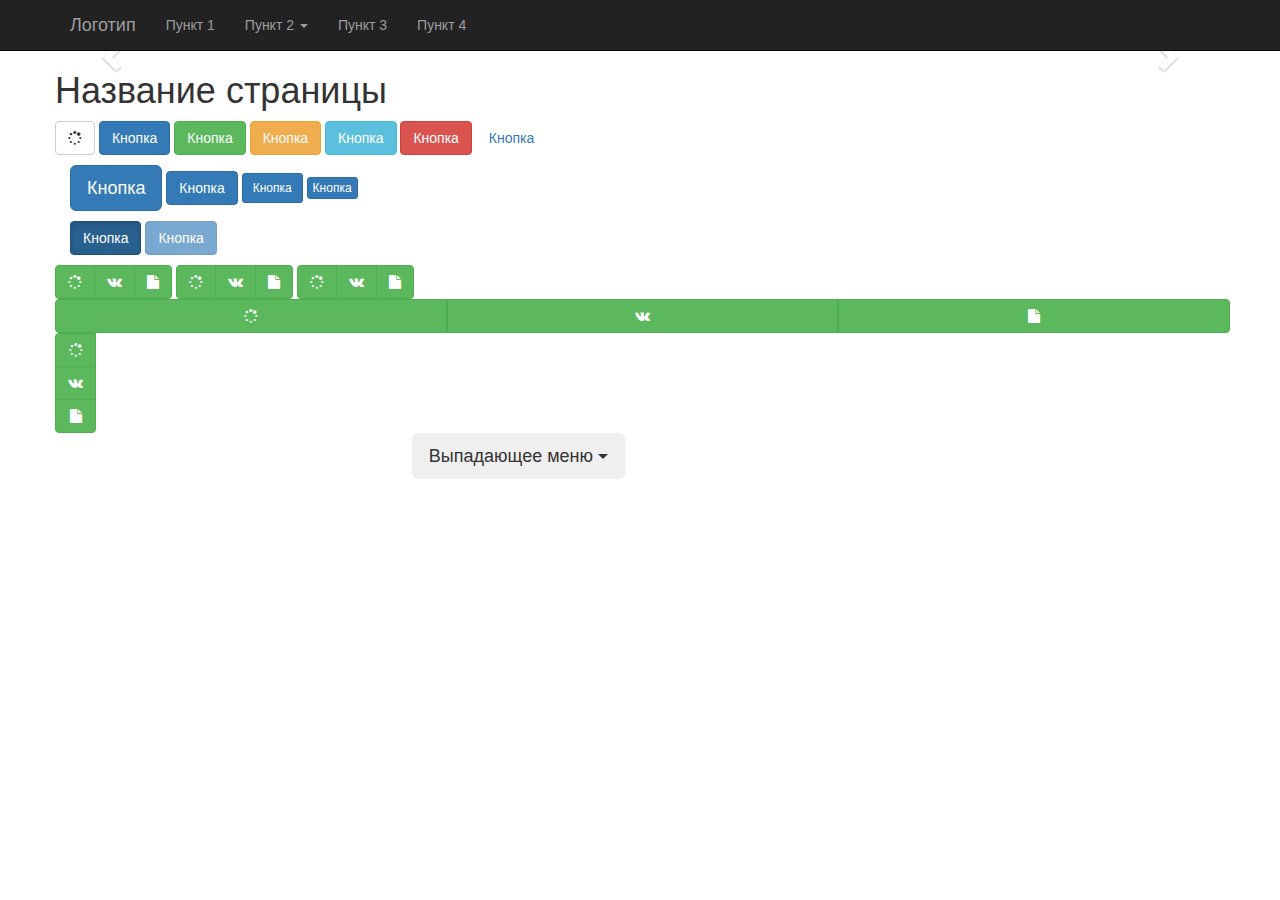
==== index.html @ 0679234e "Dropdown menu" ====
<!DOCTYPE html>
<html lang="ru">
<head>
  <meta charset="utf-8">
  <meta http-equiv="X-UA-Compatible" content="IE=edge">
  <meta name="viewport" content="width=device-width, initial-scale=1">
  <!-- The above 3 meta tags *must* come first in the head; any other head content must come *after* these tags -->
  <title>Bootstrap 101 Template</title>

  <!-- Bootstrap -->
  <link href="css/bootstrap.css" rel="stylesheet">
  <link href="style.css" rel="stylesheet">
  <link href="css/font-awesome.css" rel="stylesheet">

  <!-- HTML5 shim and Respond.js for IE8 support of HTML5 elements and media queries -->
  <!-- WARNING: Respond.js doesn't work if you view the page via file:// -->
    <!--[if lt IE 9]>
      <script src="https://oss.maxcdn.com/html5shiv/3.7.3/html5shiv.min.js"></script>
      <script src="https://oss.maxcdn.com/respond/1.4.2/respond.min.js"></script>
      <![endif]-->
    </head>
    <body>
      <div class="navbar navbar-inverse navbar-fixed-top">
        <div class="container">
          <div class="navbar-header">
            <button type="button" class="navbar-toggle" data-toggle="collapse" data-target="#responsive-menu">
              <span class="sr-only">Открыть навигацию</span>
              <span class="icon-bar"></span>
              <span class="icon-bar"></span>
              <span class="icon-bar"></span>
            </button>
            <a href="#" class="navbar-brand">Логотип</a> 
          </div>
          <div class="collapse navbar-collapse" id="responsive-menu">
            <ul class="nav navbar-nav">
              <li><a href="#">Пункт 1</a></li>
              <li class="dropdown">
                <a href="#" class="dropdown-toggle" data-toggle="dropdown">Пункт 2 <b class="caret"></b></a>
                <ul class="dropdown-menu">
                  <li><a href="#">Пункт 2.1</a></li>
                  <li><a href="#">Пункт 2.2</a></li>
                  <li><a href="#">Пункт 2.3</a></li>
                  <li><a href="#">Пункт 2.4</a></li>
                </ul>
              </li>
              <li><a href="#">Пункт 3 </a></li>
              <li><a href="#">Пункт 4 </a></li>
            </ul>
          </div>
        </div>
      </div>
      <div class="container-fluid">
        <div id="carousel" class="carousel slide slider-block">
          <!--Индикаторы слайдов-->
          <ol class="carousel-indicators">
            <li class="active" data-target="#carousel" data-slide-to="0"></li>
            <li data-target="#carousel" data-slide-to="1"></li>
            <li data-target="#carousel" data-slide-to="2"></li>
          </ol>
          <!--Слайды -->
          <div class="carousel-inner">
            <div class="item active">
              <img src="http://sochirabota.com/plugins/slider/imgdata/FILE_C491C1-70A3CE-340CF9-529018-0FC700-DE9282.jpg" alt="">
              <div class="carousel-caption">
                <h3>Первый слайд</h3>
                <p>Описание первого слайда</p>
              </div>
            </div>
            <div class="item">
              <img src="http://sochirabota.com/plugins/slider/imgdata/FILE_C491C1-70A3CE-340CF9-529018-0FC700-DE9282.jpg" alt="">
              <div class="carousel-caption">
                <h3>Второй слайд</h3>
                <p>Описание вторго слайда</p>
              </div>

            </div>
            <div class="item">
              <img src="http://sochirabota.com/plugins/slider/imgdata/FILE_C491C1-70A3CE-340CF9-529018-0FC700-DE9282.jpg" alt="">
              <div class="carousel-caption">
                <h3>Третий слайд</h3>
                <p>Описание третьего слайда</p>
              </div>

            </div>
          </div>

          <!--Стрелки перемещения слайдов-->
          <a href="#carousel" class="left carousel-control" data-slide="prev">
            <span class="glyphicon glyphicon-chevron-left"></span>
          </a>
          <a href="#carousel" class="right carousel-control" data-slide="next">
            <span class="glyphicon glyphicon-chevron-right"></span>
          </a>
        </div>
      </div>

      <div class="container">
       <div class="row">
        <h1>Название страницы</h1>
        <p>
          <a href="#" class="btn btn-default"> <i class="fa fa-spinner fa-spin"></i></a>
          <a href="#" class="btn  btn-primary">Кнопка</a>
          <a href="#" class="btn  btn-success">Кнопка</a>
          <a href="#" class="btn  btn-warning">Кнопка</a>
          <a href="#" class="btn  btn-info">Кнопка</a>
          <a href="#" class="btn  btn-danger">Кнопка</a>
          <a href="#" class="btn  btn-linkr">Кнопка</a>
        </p>
      </div>
      <p>
       <a href="#" class="btn  btn-primary btn-lg">Кнопка</a>
       <a href="#" class="btn  btn-primary" >Кнопка</a>
       <a href="#" class="btn  btn-primary btn-sm">Кнопка</a>
       <a href="#" class="btn  btn-primary btn-xs">Кнопка</a>
     </p>
     <p>
      <a href="#" class="btn  btn-primary active" >Кнопка</a>
      <a href="#" class="btn  btn-primary disabled" >Кнопка</a>
    </p>
  </div>   
  <div class="container">
   <div class="row">
     <div class="btn-group">
       <a href="#" class="btn btn-success"> <i class="fa fa-spinner "></i></a>
       <a href="#" class="btn  btn-success"><i class="fa fa-vk "></i></a>
       <a href="#" class="btn  btn-success"><i class="fa fa-file "></i></a>
     </div>
     <div class="btn-group">
       <a href="#" class="btn btn-success"> <i class="fa fa-spinner "></i></a>
       <a href="#" class="btn  btn-success"><i class="fa fa-vk "></i></a>
       <a href="#" class="btn  btn-success"><i class="fa fa-file "></i></a>
     </div>
     <div class="btn-group">
       <a href="#" class="btn btn-success"> <i class="fa fa-spinner "></i></a>
       <a href="#" class="btn  btn-success"><i class="fa fa-vk "></i></a>
       <a href="#" class="btn  btn-success"><i class="fa fa-file "></i></a>
     </div>
     <div class="btn-toolbar">
       <div class="btn-group btn-group-justified">
         <a href="#" class="btn btn-success"> <i class="fa fa-spinner "></i></a>
         <a href="#" class="btn  btn-success"><i class="fa fa-vk "></i></a>
         <a href="#" class="btn  btn-success"><i class="fa fa-file "></i></a>
       </div>
     </div>
       <div class="btn-group btn-group-vertical">
         <a href="#" class="btn btn-success"> <i class="fa fa-spinner "></i></a>
         <a href="#" class="btn  btn-success"><i class="fa fa-vk "></i></a>
         <a href="#" class="btn  btn-success"><i class="fa fa-file "></i></a>
       </div>
   </div>
 </div>
</div>
<div class="container">
 <div class="row">
   <div class="col-md-6">
     <div class="btn-group pull-right">
       <button class="btn bt-default btn-lg dropdown-toggle" data-toggle="dropdown">
         Выпадающее меню <span class="caret"></span>
       </button>
       <ul class="dropdown-menu">
         <li>
           <a href="">Ссылка Ссылка Ссылка Ссылка Ссылка </a>
           <a href="">Ссылка Ссылка Ссылка Ссылка Ссылка </a>
           <a href="">Ссылка Ссылка Ссылка Ссылка Ссылка </a>
           <a href="">Ссылка Ссылка Ссылка Ссылка Ссылка </a>
           <a href="">Ссылка Ссылка Ссылка Ссылка Ссылка </a>
           <a href="">Ссылка Ссылка Ссылка Ссылка Ссылка </a>
         </li>
       </ul>
     </div>
   </div>
   <br>
   <br>
   <br>
   <br>
   <br> 
   <div class="col-md-6"></div>
 </div>
</div>

<!-- jQuery (necessary for Bootstrap's JavaScript plugins) -->
<script src="https://ajax.googleapis.com/ajax/libs/jquery/3.1.1/jquery.min.js"></script>
<!-- Include all compiled plugins (below), or include individual files as needed -->
<script src="js/bootstrap.min.js"></script>
</body>
</html>
---- style.css ----
.slider-block{
	margin-top: 51px;
}
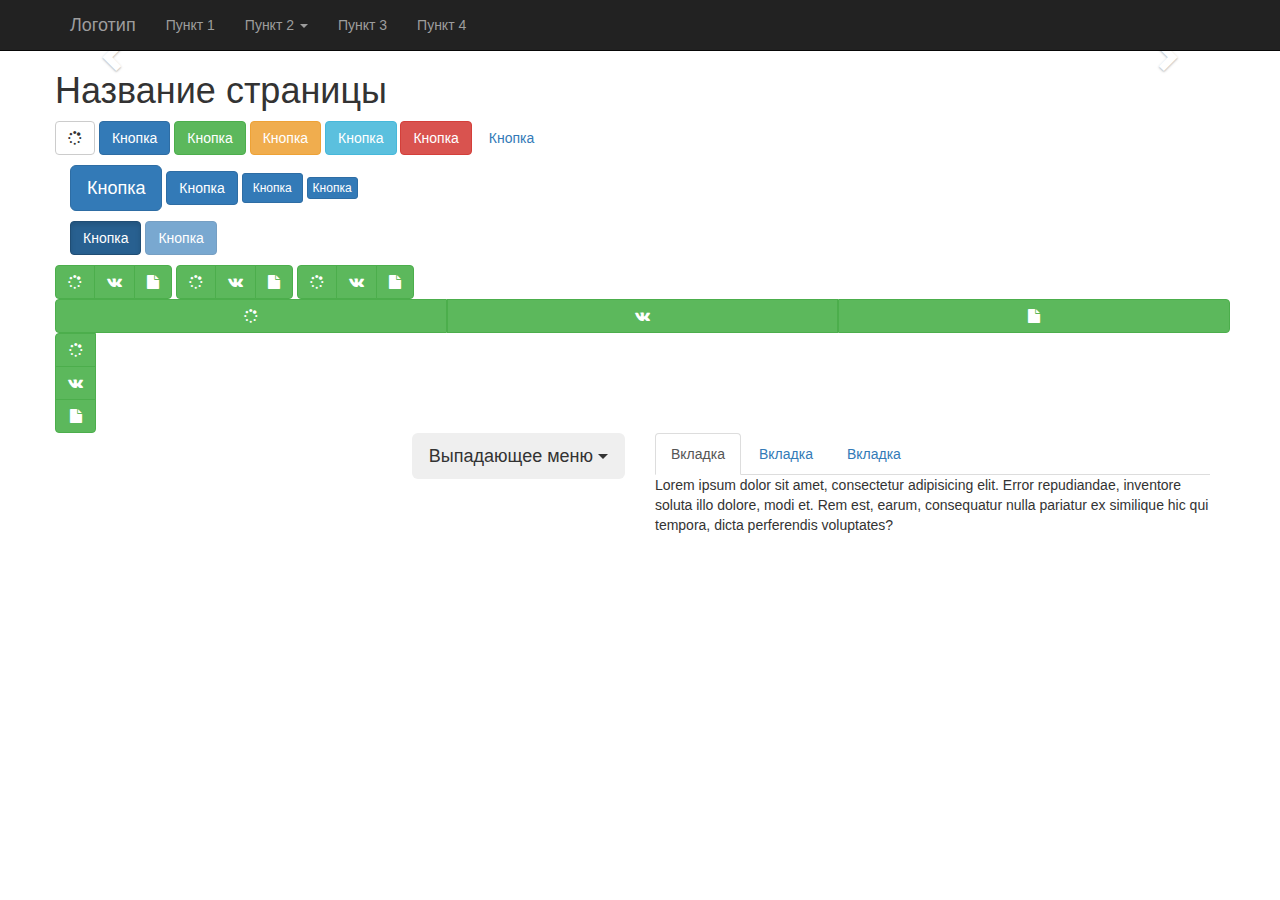
==== commit 91c7ead9: "Tabs" ====
--- a/index.html
+++ b/index.html
@@ -169,15 +169,28 @@
        </ul>
      </div>
    </div>
-   <br>
-   <br>
-   <br>
-   <br>
-   <br> 
-   <div class="col-md-6"></div>
+   <div class="col-md-6">
+     <div class="tabs">
+        <ul class="nav nav-tabs">
+          <li class="active"><a href="#tab1" data-toggle="tab">Вкладка</a></li>
+          <li><a href="#tab2" data-toggle="tab">Вкладка</a></li>
+          <li><a href="#tab3" data-toggle="tab">Вкладка</a></li>
+        </ul>
+        <div class="tab-content">
+          <div class="tab-pane active fade in active" id="tab1">Lorem ipsum dolor sit amet, consectetur adipisicing elit. Error repudiandae, inventore soluta illo dolore, modi et. Rem est, earum, consequatur nulla pariatur ex similique hic qui tempora, dicta perferendis voluptates?</div>
+          <div class="tab-pane fade" id="tab2">Lorem ipsum dolor sit amet, consectetur adipisicing elit. Libero eos incidunt odit at tenetur vel magni ipsum quo cum, harum repudiandae adipisci earum voluptatibus ipsam voluptatem ducimus amet provident ea. Lorem ipsum dolor sit amet, consectetur adipisicing elit. Pariatur, similique, nobis. Itaque quas harum doloremque ullam officiis similique repellendus ex labore, deserunt? Quidem illo error sequi. Aliquam eaque, fuga quibusdam.</div>
+          <div class="tab-pane fade" id="tab3"></div>
+        </div>
+     </div>
+   </div>
  </div>
 </div>
-
+<br>
+<br>
+<br>
+<br>
+<br>
+<br>
 <!-- jQuery (necessary for Bootstrap's JavaScript plugins) -->
 <script src="https://ajax.googleapis.com/ajax/libs/jquery/3.1.1/jquery.min.js"></script>
 <!-- Include all compiled plugins (below), or include individual files as needed -->
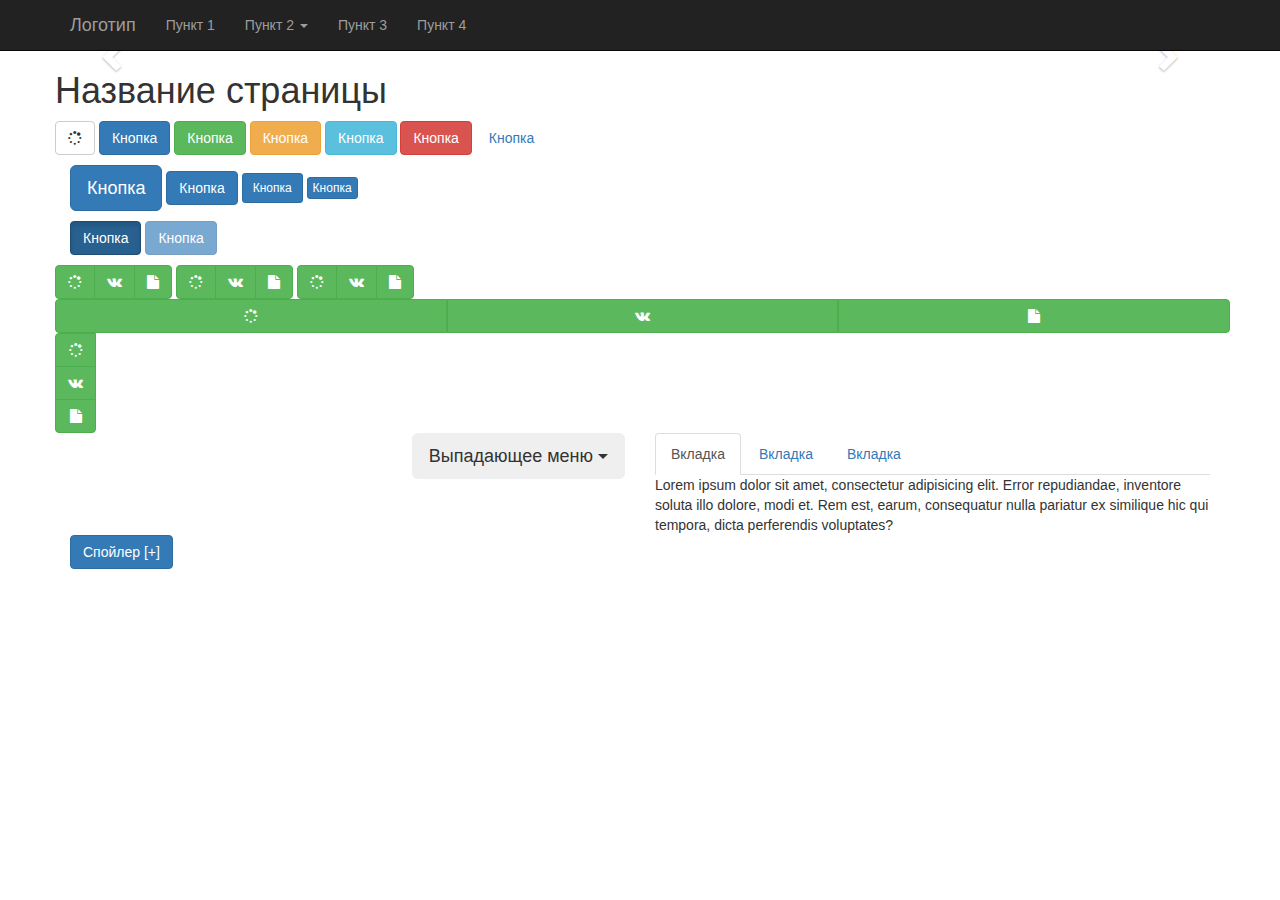
==== commit 79a2140e: "Spoielr" ====
--- a/index.html
+++ b/index.html
@@ -142,11 +142,11 @@
          <a href="#" class="btn  btn-success"><i class="fa fa-file "></i></a>
        </div>
      </div>
-       <div class="btn-group btn-group-vertical">
-         <a href="#" class="btn btn-success"> <i class="fa fa-spinner "></i></a>
-         <a href="#" class="btn  btn-success"><i class="fa fa-vk "></i></a>
-         <a href="#" class="btn  btn-success"><i class="fa fa-file "></i></a>
-       </div>
+     <div class="btn-group btn-group-vertical">
+       <a href="#" class="btn btn-success"> <i class="fa fa-spinner "></i></a>
+       <a href="#" class="btn  btn-success"><i class="fa fa-vk "></i></a>
+       <a href="#" class="btn  btn-success"><i class="fa fa-file "></i></a>
+     </div>
    </div>
  </div>
 </div>
@@ -171,19 +171,29 @@
    </div>
    <div class="col-md-6">
      <div class="tabs">
-        <ul class="nav nav-tabs">
-          <li class="active"><a href="#tab1" data-toggle="tab">Вкладка</a></li>
-          <li><a href="#tab2" data-toggle="tab">Вкладка</a></li>
-          <li><a href="#tab3" data-toggle="tab">Вкладка</a></li>
-        </ul>
-        <div class="tab-content">
-          <div class="tab-pane active fade in active" id="tab1">Lorem ipsum dolor sit amet, consectetur adipisicing elit. Error repudiandae, inventore soluta illo dolore, modi et. Rem est, earum, consequatur nulla pariatur ex similique hic qui tempora, dicta perferendis voluptates?</div>
-          <div class="tab-pane fade" id="tab2">Lorem ipsum dolor sit amet, consectetur adipisicing elit. Libero eos incidunt odit at tenetur vel magni ipsum quo cum, harum repudiandae adipisci earum voluptatibus ipsam voluptatem ducimus amet provident ea. Lorem ipsum dolor sit amet, consectetur adipisicing elit. Pariatur, similique, nobis. Itaque quas harum doloremque ullam officiis similique repellendus ex labore, deserunt? Quidem illo error sequi. Aliquam eaque, fuga quibusdam.</div>
-          <div class="tab-pane fade" id="tab3"></div>
-        </div>
+      <ul class="nav nav-tabs">
+        <li class="active"><a href="#tab1" data-toggle="tab">Вкладка</a></li>
+        <li><a href="#tab2" data-toggle="tab">Вкладка</a></li>
+        <li><a href="#tab3" data-toggle="tab">Вкладка</a></li>
+      </ul>
+      <div class="tab-content">
+        <div class="tab-pane active fade in active" id="tab1">Lorem ipsum dolor sit amet, consectetur adipisicing elit. Error repudiandae, inventore soluta illo dolore, modi et. Rem est, earum, consequatur nulla pariatur ex similique hic qui tempora, dicta perferendis voluptates?</div>
+        <div class="tab-pane fade" id="tab2">Lorem ipsum dolor sit amet, consectetur adipisicing elit. Libero eos incidunt odit at tenetur vel magni ipsum quo cum, harum repudiandae adipisci earum voluptatibus ipsam voluptatem ducimus amet provident ea. Lorem ipsum dolor sit amet, consectetur adipisicing elit. Pariatur, similique, nobis. Itaque quas harum doloremque ullam officiis similique repellendus ex labore, deserunt? Quidem illo error sequi. Aliquam eaque, fuga quibusdam.</div>
+        <div class="tab-pane fade" id="tab3"></div>
+      </div>
+    </div>
+  </div>
+  <div class="col-md-6">
+    <a href="#spoiler-1" data-toggle="collapse" class="btn btn-primary collapsed spoiler">Cпойлер</a>
+    <div class="collapse" id="spoiler-1">
+    <div class="well">
+       <p>
+         Lorem ipsum dolor sit amet, consectetur adipisicing elit. Minima ea possimus, blanditiis recusandae numquam modi enim rem expedita dolore praesentium eos temporibus ullam. Libero vitae vel laborum sapiente tenetur maiores.
+       </p>
      </div>
    </div>
  </div>
+</div>
 </div>
 <br>
 <br>
--- a/style.css
+++ b/style.css
@@ -1,3 +1,9 @@
 .slider-block{
 	margin-top: 51px;
+}
+a.spoiler:after{
+	content: " [-]";
+}
+a.spoiler.collapsed:after{
+	content: " [+]";
 }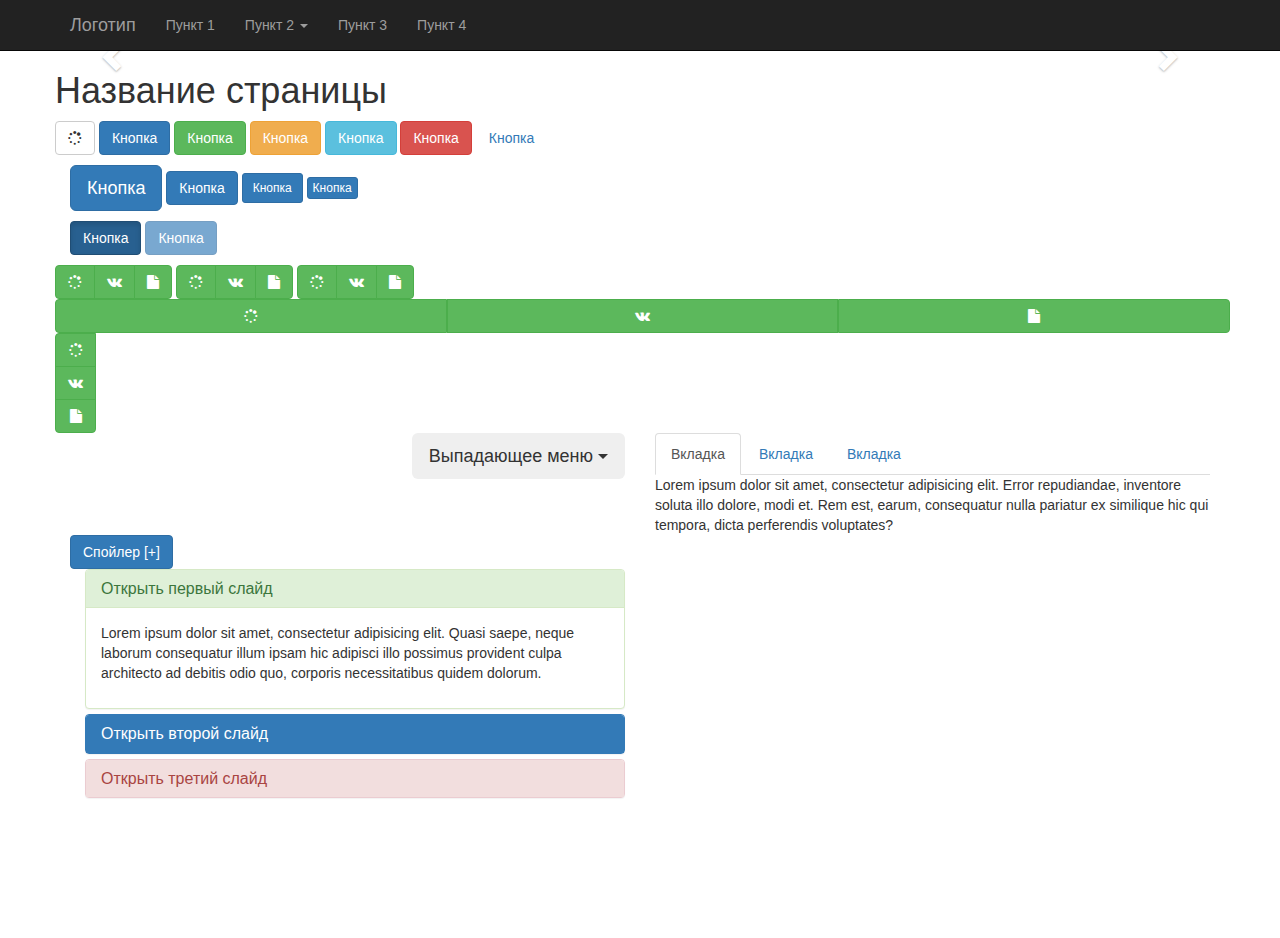
==== commit 723abff5: "Accordion" ====
--- a/index.html
+++ b/index.html
@@ -186,7 +186,7 @@
   <div class="col-md-6">
     <a href="#spoiler-1" data-toggle="collapse" class="btn btn-primary collapsed spoiler">Cпойлер</a>
     <div class="collapse" id="spoiler-1">
-    <div class="well">
+      <div class="well">
        <p>
          Lorem ipsum dolor sit amet, consectetur adipisicing elit. Minima ea possimus, blanditiis recusandae numquam modi enim rem expedita dolore praesentium eos temporibus ullam. Libero vitae vel laborum sapiente tenetur maiores.
        </p>
@@ -194,7 +194,52 @@
    </div>
  </div>
 </div>
-</div>
+<div class="container-fluid">
+ <div class="row">
+   <div class="col-md-6">
+     <div class="panel-group" id="accordion">
+       <div class="panel panel-success">
+         <div class="panel-heading">
+           <h4 class="panel-title">
+             <a href="#collapse-1" data-parent="#accordion" data-toggle="collapse">Открыть первый слайд</a>
+           </h4>
+         </div>
+         <div class="panel-collapse collapse in" id="collapse-1">
+           <div class="panel-body">
+             <p>Lorem ipsum dolor sit amet, consectetur adipisicing elit. Quasi saepe, neque laborum consequatur illum ipsam hic adipisci illo possimus provident culpa architecto ad debitis odio quo, corporis necessitatibus quidem dolorum.</p>
+           </div>
+         </div>
+       </div>
+       <div class="panel panel-primary">
+                  <div class="panel-heading">
+           <h4 class="panel-title">
+             <a href="#collapse-2" data-parent="#accordion" data-toggle="collapse">Открыть второй слайд</a>
+           </h4>
+         </div>
+         <div class="panel-collapse collapse " id="collapse-2">
+           <div class="panel-body">
+             <p>Lorem ipsum dolor sit amet, consectetur adipisicing elit. Quasi saepe, neque laborum consequatur illum ipsam hic adipisci illo possimus provident culpa architecto ad debitis odio quo, corporis necessitatibus quidem dolorum.</p>
+           </div>
+         </div>
+       </div>
+       <div class="panel panel-danger">
+                  <div class="panel-heading">
+           <h4 class="panel-title">
+             <a href="#collapse-3" data-parent="#accordion" data-toggle="collapse">Открыть третий слайд</a>
+           </h4>
+         </div>
+         <div class="panel-collapse collapse " id="collapse-3">
+           <div class="panel-body">
+             <p>Lorem ipsum dolor sit amet, consectetur adipisicing elit. Quasi saepe, neque laborum consequatur illum ipsam hic adipisci illo possimus provident culpa architecto ad debitis odio quo, corporis necessitatibus quidem dolorum.</p>
+           </div>
+         </div>
+       </div>
+     </div>
+   </div>
+ </div>
+</div>
+</div>
+
 <br>
 <br>
 <br>
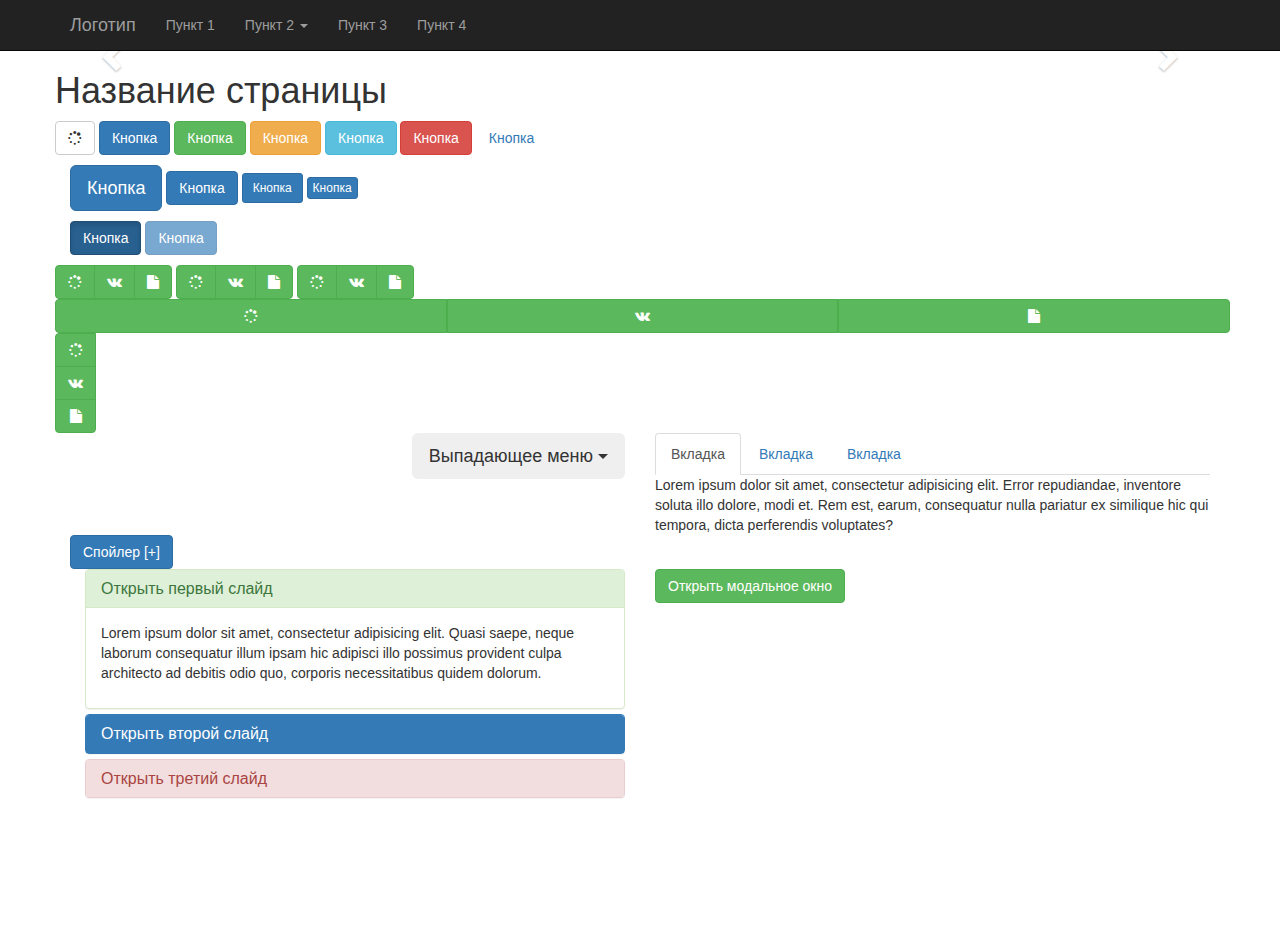
==== commit 7aa59568: "modal windows" ====
--- a/index.html
+++ b/index.html
@@ -211,41 +211,62 @@
          </div>
        </div>
        <div class="panel panel-primary">
-                  <div class="panel-heading">
-           <h4 class="panel-title">
-             <a href="#collapse-2" data-parent="#accordion" data-toggle="collapse">Открыть второй слайд</a>
-           </h4>
+        <div class="panel-heading">
+         <h4 class="panel-title">
+           <a href="#collapse-2" data-parent="#accordion" data-toggle="collapse">Открыть второй слайд</a>
+         </h4>
+       </div>
+       <div class="panel-collapse collapse " id="collapse-2">
+         <div class="panel-body">
+           <p>Lorem ipsum dolor sit amet, consectetur adipisicing elit. Quasi saepe, neque laborum consequatur illum ipsam hic adipisci illo possimus provident culpa architecto ad debitis odio quo, corporis necessitatibus quidem dolorum.</p>
          </div>
-         <div class="panel-collapse collapse " id="collapse-2">
-           <div class="panel-body">
-             <p>Lorem ipsum dolor sit amet, consectetur adipisicing elit. Quasi saepe, neque laborum consequatur illum ipsam hic adipisci illo possimus provident culpa architecto ad debitis odio quo, corporis necessitatibus quidem dolorum.</p>
-           </div>
-         </div>
-       </div>
-       <div class="panel panel-danger">
-                  <div class="panel-heading">
-           <h4 class="panel-title">
-             <a href="#collapse-3" data-parent="#accordion" data-toggle="collapse">Открыть третий слайд</a>
-           </h4>
-         </div>
-         <div class="panel-collapse collapse " id="collapse-3">
-           <div class="panel-body">
-             <p>Lorem ipsum dolor sit amet, consectetur adipisicing elit. Quasi saepe, neque laborum consequatur illum ipsam hic adipisci illo possimus provident culpa architecto ad debitis odio quo, corporis necessitatibus quidem dolorum.</p>
-           </div>
-         </div>
+       </div>
+     </div>
+     <div class="panel panel-danger">
+      <div class="panel-heading">
+       <h4 class="panel-title">
+         <a href="#collapse-3" data-parent="#accordion" data-toggle="collapse">Открыть третий слайд</a>
+       </h4>
+     </div>
+     <div class="panel-collapse collapse " id="collapse-3">
+       <div class="panel-body">
+         <p>Lorem ipsum dolor sit amet, consectetur adipisicing elit. Quasi saepe, neque laborum consequatur illum ipsam hic adipisci illo possimus provident culpa architecto ad debitis odio quo, corporis necessitatibus quidem dolorum.</p>
        </div>
      </div>
    </div>
  </div>
 </div>
-</div>
-
-<br>
-<br>
-<br>
-<br>
-<br>
-<br>
+<div class="col-md-6">
+  <button class="btn btn-success" type="button" data-toggle="modal" data-target="#modal-1" >Открыть модальное окно</button>
+</div> 
+</div>
+</div>
+</div>
+
+<br>
+<br>
+<br>
+<br>
+<br>
+<br>
+<div class="modal fade" id="modal-1">
+  <div class="modal-dialog modal-sm">
+    <div class="modal-content ">
+      <div class="modal-header">
+        <button class="close" type="button" data-dismiss="modal">
+          <li class="fa fa-close"></li>
+        </button>
+        <h4 class="modil-title">Название модального окна</h4>
+      </div>
+      <div class="modal-body">
+        <p>Lorem ipsum dolor sit amet, consectetur adipisicing elit. Aspernatur maiores, eveniet aperiam enim quia, nemo iure necessitatibus possimus tempora rem exercitationem. Odit aliquam, excepturi consequatur expedita ad distinctio ex sed?</p>
+      </div>
+      <div class="modal-footer">
+        <button class="btn-danger" type="button" data-dismiss="modal">Закрыть</button>
+      </div>
+    </div>
+  </div>
+</div>
 <!-- jQuery (necessary for Bootstrap's JavaScript plugins) -->
 <script src="https://ajax.googleapis.com/ajax/libs/jquery/3.1.1/jquery.min.js"></script>
 <!-- Include all compiled plugins (below), or include individual files as needed -->
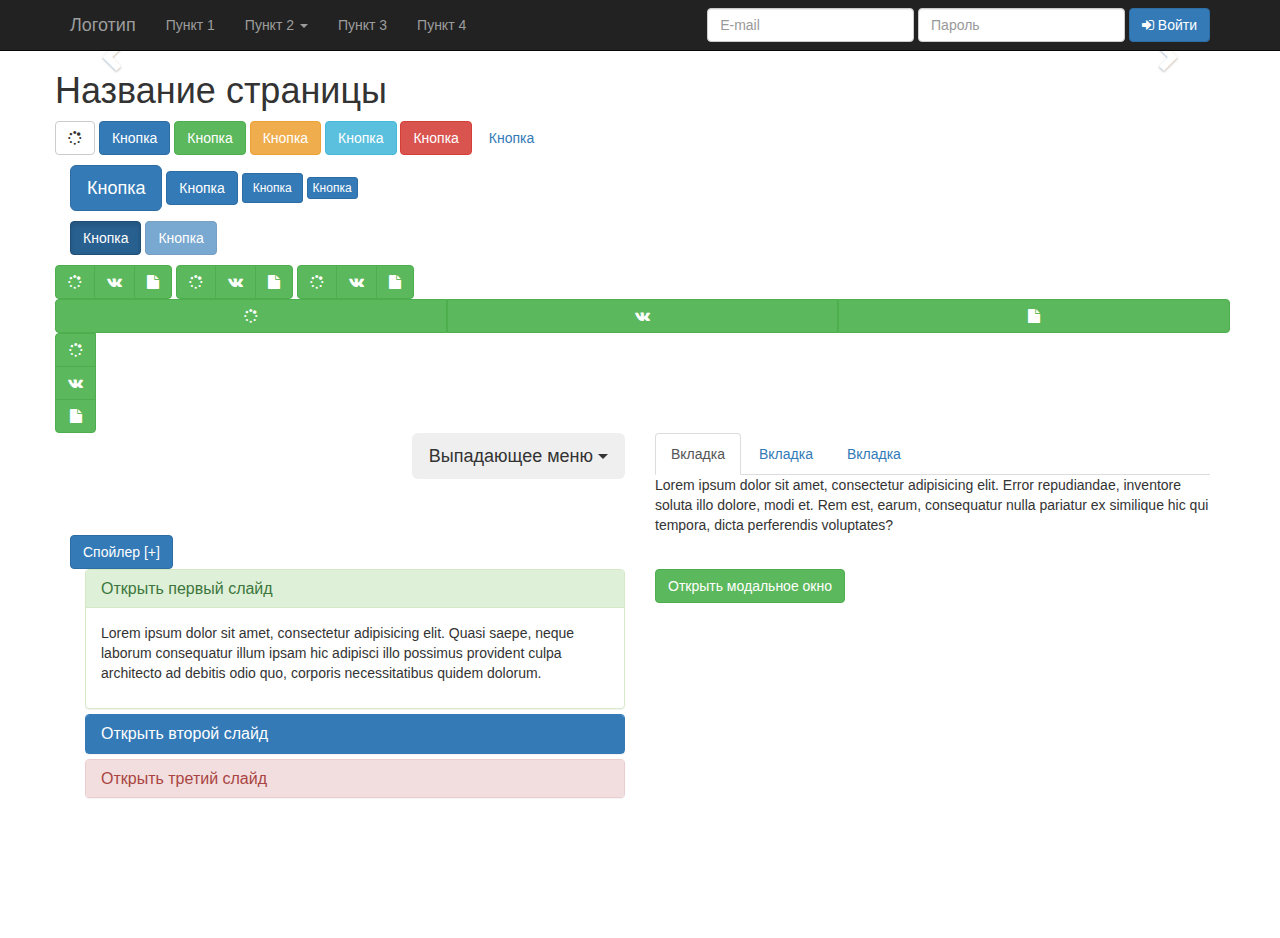
==== commit 9fd89b8e: "Avtorisation form" ====
--- a/index.html
+++ b/index.html
@@ -46,6 +46,17 @@
               <li><a href="#">Пункт 3 </a></li>
               <li><a href="#">Пункт 4 </a></li>
             </ul>
+            <form action="" class="navbar-form navbar-right">
+              <div class="form-group">
+                <input type="text" class="form-control" placeholder="E-mail" value="">
+              </div>
+              <div class="form-group">
+                <input type="password" class="form-control" placeholder="Пароль" value="">
+              </div>
+              <button type="submit" class="btn btn-primary">
+                <i class="fa fa-sign-in"></i> Войти
+              </button>
+            </form>
           </div>
         </div>
       </div>
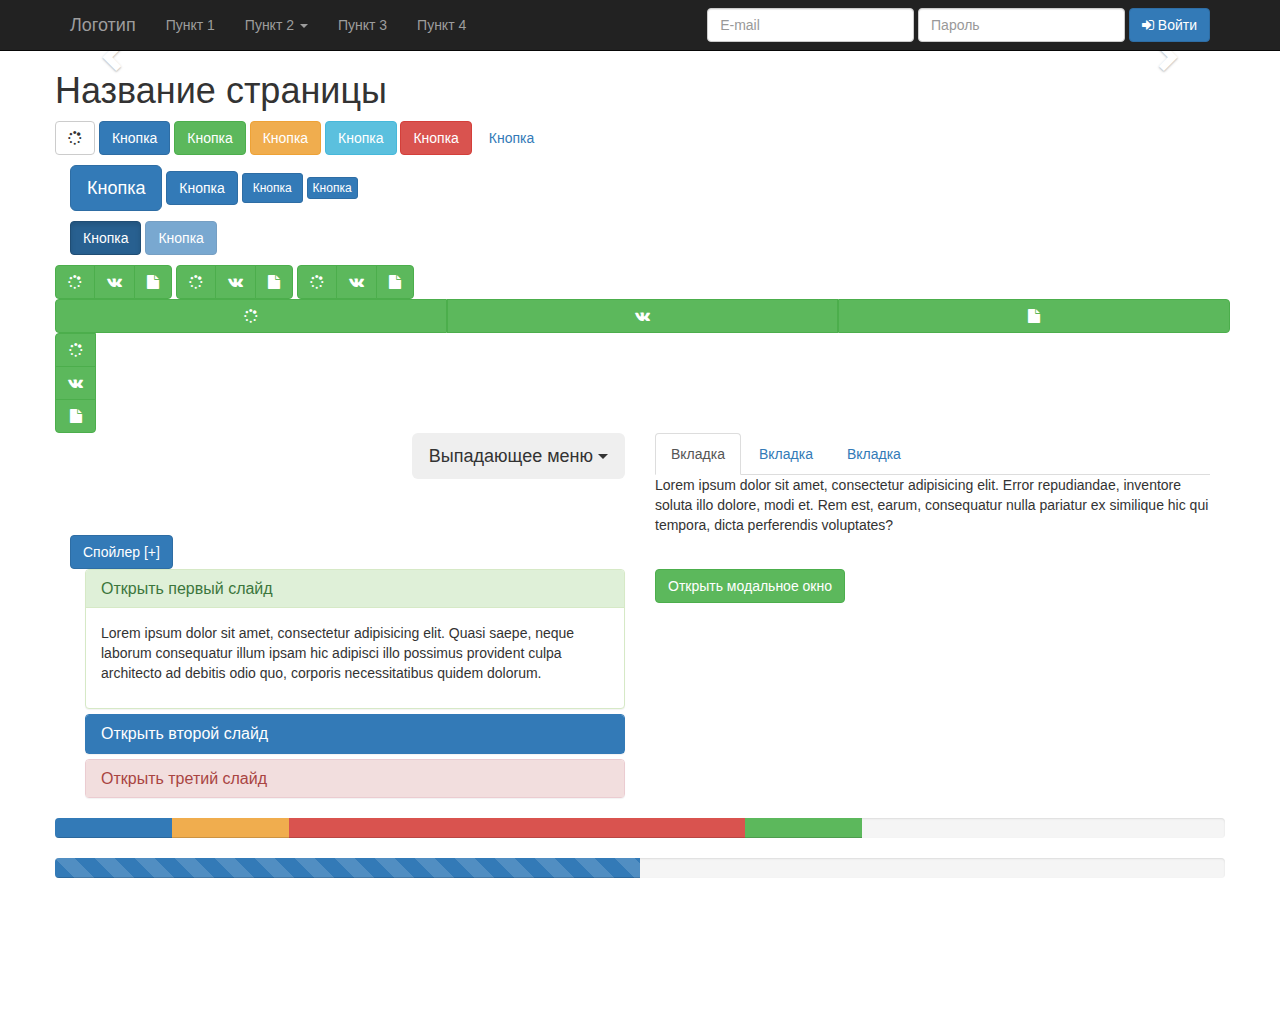
==== commit 69c37dff: "Progress bar" ====
--- a/index.html
+++ b/index.html
@@ -253,6 +253,20 @@
 </div>
 </div>
 </div>
+<div class="container">
+  <div class="row">
+    <div class="progress">
+      <div class="progress-bar progress-bar-primary" style="min-width: 2%; width: 10%"></div>
+      <div class="progress-bar progress-bar-warning" style="min-width: 2%; width: 10%"></div>
+      <div class="progress-bar progress-bar-danger" style="min-width: 2%; width: 39%"></div>
+      <div class="progress-bar progress-bar-success" style="min-width: 2%; width: 10%"></div>
+    </div>
+    <div class="progress">
+      <div class="progress-bar progress-bar-succesc progress-bar-striped active" style="min-width: 2%; width: 50%"> </div>
+    </div>
+  </div>
+</div>
+
 
 <br>
 <br>
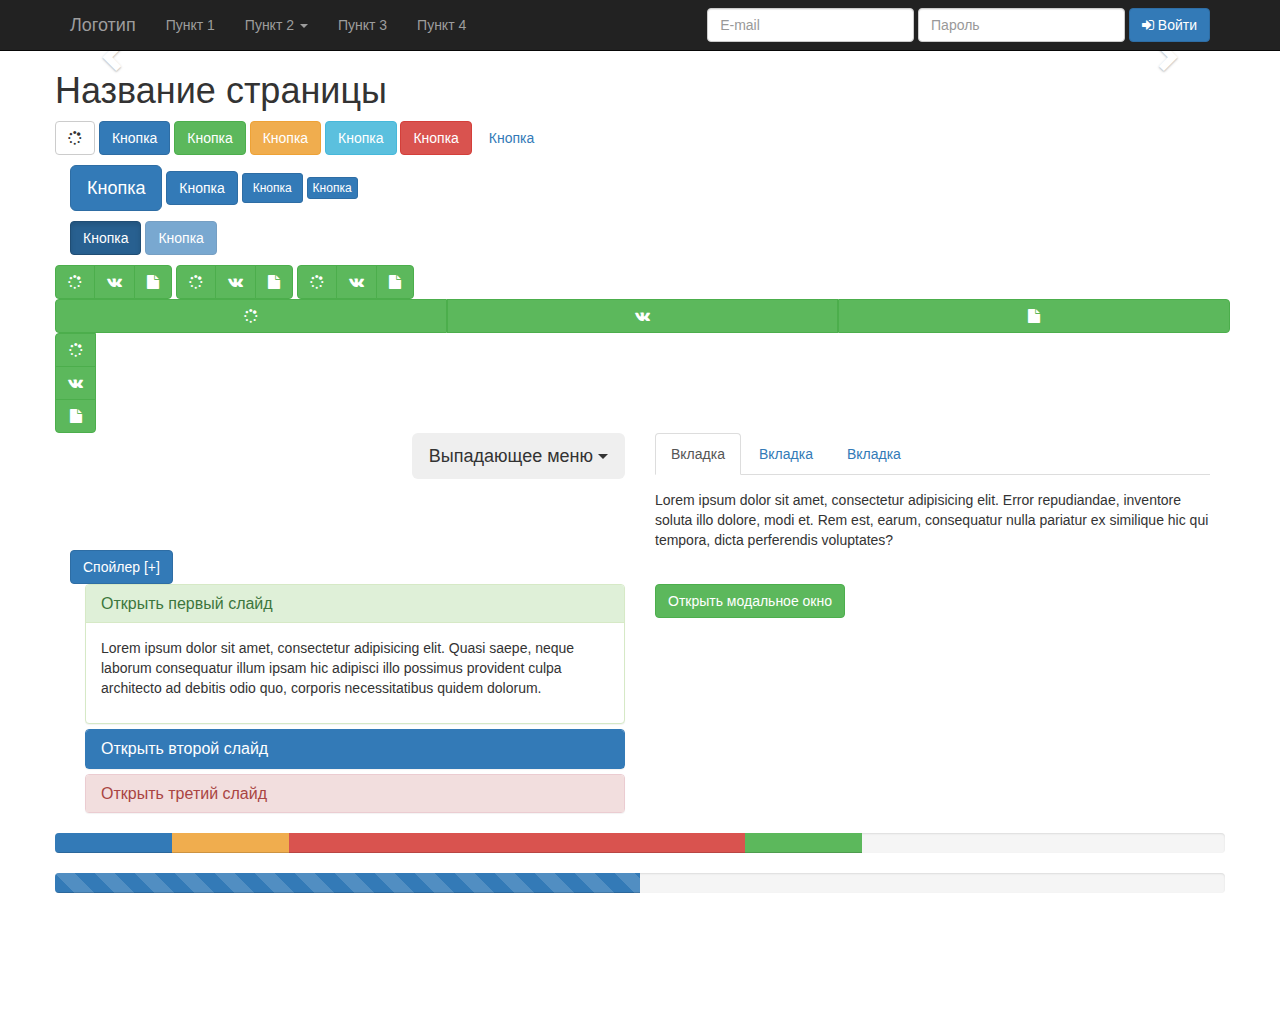
==== commit 0e8e1556: "Create two types of tips" ====
--- a/index.html
+++ b/index.html
@@ -109,145 +109,150 @@
        <div class="row">
         <h1>Название страницы</h1>
         <p>
-          <a href="#" class="btn btn-default"> <i class="fa fa-spinner fa-spin"></i></a>
-          <a href="#" class="btn  btn-primary">Кнопка</a>
-          <a href="#" class="btn  btn-success">Кнопка</a>
-          <a href="#" class="btn  btn-warning">Кнопка</a>
-          <a href="#" class="btn  btn-info">Кнопка</a>
-          <a href="#" class="btn  btn-danger">Кнопка</a>
-          <a href="#" class="btn  btn-linkr">Кнопка</a>
-        </p>
-      </div>
-      <p>
-       <a href="#" class="btn  btn-primary btn-lg">Кнопка</a>
-       <a href="#" class="btn  btn-primary" >Кнопка</a>
-       <a href="#" class="btn  btn-primary btn-sm">Кнопка</a>
-       <a href="#" class="btn  btn-primary btn-xs">Кнопка</a>
-     </p>
-     <p>
-      <a href="#" class="btn  btn-primary active" >Кнопка</a>
-      <a href="#" class="btn  btn-primary disabled" >Кнопка</a>
-    </p>
-  </div>   
-  <div class="container">
-   <div class="row">
-     <div class="btn-group">
-       <a href="#" class="btn btn-success"> <i class="fa fa-spinner "></i></a>
-       <a href="#" class="btn  btn-success"><i class="fa fa-vk "></i></a>
-       <a href="#" class="btn  btn-success"><i class="fa fa-file "></i></a>
-     </div>
-     <div class="btn-group">
-       <a href="#" class="btn btn-success"> <i class="fa fa-spinner "></i></a>
-       <a href="#" class="btn  btn-success"><i class="fa fa-vk "></i></a>
-       <a href="#" class="btn  btn-success"><i class="fa fa-file "></i></a>
-     </div>
-     <div class="btn-group">
-       <a href="#" class="btn btn-success"> <i class="fa fa-spinner "></i></a>
-       <a href="#" class="btn  btn-success"><i class="fa fa-vk "></i></a>
-       <a href="#" class="btn  btn-success"><i class="fa fa-file "></i></a>
-     </div>
-     <div class="btn-toolbar">
-       <div class="btn-group btn-group-justified">
+          <button type="button" class="btn btn-default" data-toggle="tooltip" data-trigger="click"  title="Простая подсказка">
+           <i class="fa fa-spinner fa-spin"></i></button >
+           <button type="button" class="btn  btn-primary" 
+           data-toggle="popover"
+           data-trigger="hover" 
+           title="Заголовок окна" 
+           data-content=" Lorem ipsum dolor sit amet, consectetur adipisicing elit. Aliquid, dolores nihil fugiat illo quo. Ea sed, accusamus optio laudantium eaque temporibus! Et error repellat tempore in numquam sequi est debitis!">Кнопка</button>
+           <a href="#" class="btn  btn-success">Кнопка</a>
+           <a href="#" class="btn  btn-warning">Кнопка</a>
+           <a href="#" class="btn  btn-info">Кнопка</a>
+           <a href="#" class="btn  btn-danger">Кнопка</a>
+           <a href="#" class="btn  btn-linkr">Кнопка</a>
+         </p>
+       </div>
+       <p>
+         <a href="#" class="btn  btn-primary btn-lg">Кнопка</a>
+         <a href="#" class="btn  btn-primary" >Кнопка</a>
+         <a href="#" class="btn  btn-primary btn-sm">Кнопка</a>
+         <a href="#" class="btn  btn-primary btn-xs">Кнопка</a>
+       </p>
+       <p>
+        <a href="#" class="btn  btn-primary active" >Кнопка</a>
+        <a href="#" class="btn  btn-primary disabled" >Кнопка</a>
+      </p>
+    </div>   
+    <div class="container">
+     <div class="row">
+       <div class="btn-group">
          <a href="#" class="btn btn-success"> <i class="fa fa-spinner "></i></a>
          <a href="#" class="btn  btn-success"><i class="fa fa-vk "></i></a>
          <a href="#" class="btn  btn-success"><i class="fa fa-file "></i></a>
        </div>
-     </div>
-     <div class="btn-group btn-group-vertical">
-       <a href="#" class="btn btn-success"> <i class="fa fa-spinner "></i></a>
-       <a href="#" class="btn  btn-success"><i class="fa fa-vk "></i></a>
-       <a href="#" class="btn  btn-success"><i class="fa fa-file "></i></a>
+       <div class="btn-group">
+         <a href="#" class="btn btn-success"> <i class="fa fa-spinner "></i></a>
+         <a href="#" class="btn  btn-success"><i class="fa fa-vk "></i></a>
+         <a href="#" class="btn  btn-success"><i class="fa fa-file "></i></a>
+       </div>
+       <div class="btn-group">
+         <a href="#" class="btn btn-success"> <i class="fa fa-spinner "></i></a>
+         <a href="#" class="btn  btn-success"><i class="fa fa-vk "></i></a>
+         <a href="#" class="btn  btn-success"><i class="fa fa-file "></i></a>
+       </div>
+       <div class="btn-toolbar">
+         <div class="btn-group btn-group-justified">
+           <a href="#" class="btn btn-success"> <i class="fa fa-spinner "></i></a>
+           <a href="#" class="btn  btn-success"><i class="fa fa-vk "></i></a>
+           <a href="#" class="btn  btn-success"><i class="fa fa-file "></i></a>
+         </div>
+       </div>
+       <div class="btn-group btn-group-vertical">
+         <a href="#" class="btn btn-success"> <i class="fa fa-spinner "></i></a>
+         <a href="#" class="btn  btn-success"><i class="fa fa-vk "></i></a>
+         <a href="#" class="btn  btn-success"><i class="fa fa-file "></i></a>
+       </div>
      </div>
    </div>
  </div>
-</div>
-<div class="container">
- <div class="row">
-   <div class="col-md-6">
-     <div class="btn-group pull-right">
-       <button class="btn bt-default btn-lg dropdown-toggle" data-toggle="dropdown">
-         Выпадающее меню <span class="caret"></span>
-       </button>
-       <ul class="dropdown-menu">
-         <li>
-           <a href="">Ссылка Ссылка Ссылка Ссылка Ссылка </a>
-           <a href="">Ссылка Ссылка Ссылка Ссылка Ссылка </a>
-           <a href="">Ссылка Ссылка Ссылка Ссылка Ссылка </a>
-           <a href="">Ссылка Ссылка Ссылка Ссылка Ссылка </a>
-           <a href="">Ссылка Ссылка Ссылка Ссылка Ссылка </a>
-           <a href="">Ссылка Ссылка Ссылка Ссылка Ссылка </a>
-         </li>
-       </ul>
+ <div class="container">
+   <div class="row">
+     <div class="col-md-6">
+       <div class="btn-group pull-right">
+         <button class="btn bt-default btn-lg dropdown-toggle" data-toggle="dropdown">
+           Выпадающее меню <span class="caret"></span>
+         </button>
+         <ul class="dropdown-menu">
+           <li>
+             <a href="">Ссылка Ссылка Ссылка Ссылка Ссылка </a>
+             <a href="">Ссылка Ссылка Ссылка Ссылка Ссылка </a>
+             <a href="">Ссылка Ссылка Ссылка Ссылка Ссылка </a>
+             <a href="">Ссылка Ссылка Ссылка Ссылка Ссылка </a>
+             <a href="">Ссылка Ссылка Ссылка Ссылка Ссылка </a>
+             <a href="">Ссылка Ссылка Ссылка Ссылка Ссылка </a>
+           </li>
+         </ul>
+       </div>
      </div>
-   </div>
-   <div class="col-md-6">
-     <div class="tabs">
-      <ul class="nav nav-tabs">
-        <li class="active"><a href="#tab1" data-toggle="tab">Вкладка</a></li>
-        <li><a href="#tab2" data-toggle="tab">Вкладка</a></li>
-        <li><a href="#tab3" data-toggle="tab">Вкладка</a></li>
-      </ul>
-      <div class="tab-content">
-        <div class="tab-pane active fade in active" id="tab1">Lorem ipsum dolor sit amet, consectetur adipisicing elit. Error repudiandae, inventore soluta illo dolore, modi et. Rem est, earum, consequatur nulla pariatur ex similique hic qui tempora, dicta perferendis voluptates?</div>
-        <div class="tab-pane fade" id="tab2">Lorem ipsum dolor sit amet, consectetur adipisicing elit. Libero eos incidunt odit at tenetur vel magni ipsum quo cum, harum repudiandae adipisci earum voluptatibus ipsam voluptatem ducimus amet provident ea. Lorem ipsum dolor sit amet, consectetur adipisicing elit. Pariatur, similique, nobis. Itaque quas harum doloremque ullam officiis similique repellendus ex labore, deserunt? Quidem illo error sequi. Aliquam eaque, fuga quibusdam.</div>
-        <div class="tab-pane fade" id="tab3"></div>
+     <div class="col-md-6">
+       <div class="tabs">
+        <ul class="nav nav-tabs">
+          <li class="active"><a href="#tab1" data-toggle="tab">Вкладка</a></li>
+          <li><a href="#tab2" data-toggle="tab">Вкладка</a></li>
+          <li><a href="#tab3" data-toggle="tab">Вкладка</a></li>
+        </ul>
+        <div class="tab-content">
+          <div class="tab-pane active fade in active" id="tab1">Lorem ipsum dolor sit amet, consectetur adipisicing elit. Error repudiandae, inventore soluta illo dolore, modi et. Rem est, earum, consequatur nulla pariatur ex similique hic qui tempora, dicta perferendis voluptates?</div>
+          <div class="tab-pane fade" id="tab2">Lorem ipsum dolor sit amet, consectetur adipisicing elit. Libero eos incidunt odit at tenetur vel magni ipsum quo cum, harum repudiandae adipisci earum voluptatibus ipsam voluptatem ducimus amet provident ea. Lorem ipsum dolor sit amet, consectetur adipisicing elit. Pariatur, similique, nobis. Itaque quas harum doloremque ullam officiis similique repellendus ex labore, deserunt? Quidem illo error sequi. Aliquam eaque, fuga quibusdam.</div>
+          <div class="tab-pane fade" id="tab3"></div>
+        </div>
       </div>
     </div>
-  </div>
-  <div class="col-md-6">
-    <a href="#spoiler-1" data-toggle="collapse" class="btn btn-primary collapsed spoiler">Cпойлер</a>
-    <div class="collapse" id="spoiler-1">
-      <div class="well">
-       <p>
-         Lorem ipsum dolor sit amet, consectetur adipisicing elit. Minima ea possimus, blanditiis recusandae numquam modi enim rem expedita dolore praesentium eos temporibus ullam. Libero vitae vel laborum sapiente tenetur maiores.
-       </p>
+    <div class="col-md-6">
+      <a href="#spoiler-1" data-toggle="collapse" class="btn btn-primary collapsed spoiler">Cпойлер</a>
+      <div class="collapse" id="spoiler-1">
+        <div class="well">
+         <p>
+           Lorem ipsum dolor sit amet, consectetur adipisicing elit. Minima ea possimus, blanditiis recusandae numquam modi enim rem expedita dolore praesentium eos temporibus ullam. Libero vitae vel laborum sapiente tenetur maiores.
+         </p>
+       </div>
      </div>
    </div>
  </div>
-</div>
-<div class="container-fluid">
- <div class="row">
-   <div class="col-md-6">
-     <div class="panel-group" id="accordion">
-       <div class="panel panel-success">
-         <div class="panel-heading">
+ <div class="container-fluid">
+   <div class="row">
+     <div class="col-md-6">
+       <div class="panel-group" id="accordion">
+         <div class="panel panel-success">
+           <div class="panel-heading">
+             <h4 class="panel-title">
+               <a href="#collapse-1" data-parent="#accordion" data-toggle="collapse">Открыть первый слайд</a>
+             </h4>
+           </div>
+           <div class="panel-collapse collapse in" id="collapse-1">
+             <div class="panel-body">
+               <p>Lorem ipsum dolor sit amet, consectetur adipisicing elit. Quasi saepe, neque laborum consequatur illum ipsam hic adipisci illo possimus provident culpa architecto ad debitis odio quo, corporis necessitatibus quidem dolorum.</p>
+             </div>
+           </div>
+         </div>
+         <div class="panel panel-primary">
+          <div class="panel-heading">
            <h4 class="panel-title">
-             <a href="#collapse-1" data-parent="#accordion" data-toggle="collapse">Открыть первый слайд</a>
+             <a href="#collapse-2" data-parent="#accordion" data-toggle="collapse">Открыть второй слайд</a>
            </h4>
          </div>
-         <div class="panel-collapse collapse in" id="collapse-1">
+         <div class="panel-collapse collapse " id="collapse-2">
            <div class="panel-body">
              <p>Lorem ipsum dolor sit amet, consectetur adipisicing elit. Quasi saepe, neque laborum consequatur illum ipsam hic adipisci illo possimus provident culpa architecto ad debitis odio quo, corporis necessitatibus quidem dolorum.</p>
            </div>
          </div>
        </div>
-       <div class="panel panel-primary">
+       <div class="panel panel-danger">
         <div class="panel-heading">
          <h4 class="panel-title">
-           <a href="#collapse-2" data-parent="#accordion" data-toggle="collapse">Открыть второй слайд</a>
+           <a href="#collapse-3" data-parent="#accordion" data-toggle="collapse">Открыть третий слайд</a>
          </h4>
        </div>
-       <div class="panel-collapse collapse " id="collapse-2">
+       <div class="panel-collapse collapse " id="collapse-3">
          <div class="panel-body">
            <p>Lorem ipsum dolor sit amet, consectetur adipisicing elit. Quasi saepe, neque laborum consequatur illum ipsam hic adipisci illo possimus provident culpa architecto ad debitis odio quo, corporis necessitatibus quidem dolorum.</p>
          </div>
-       </div>
-     </div>
-     <div class="panel panel-danger">
-      <div class="panel-heading">
-       <h4 class="panel-title">
-         <a href="#collapse-3" data-parent="#accordion" data-toggle="collapse">Открыть третий слайд</a>
-       </h4>
-     </div>
-     <div class="panel-collapse collapse " id="collapse-3">
-       <div class="panel-body">
-         <p>Lorem ipsum dolor sit amet, consectetur adipisicing elit. Quasi saepe, neque laborum consequatur illum ipsam hic adipisci illo possimus provident culpa architecto ad debitis odio quo, corporis necessitatibus quidem dolorum.</p>
        </div>
      </div>
    </div>
  </div>
-</div>
-<div class="col-md-6">
+ <div class="col-md-6">
   <button class="btn btn-success" type="button" data-toggle="modal" data-target="#modal-1" >Открыть модальное окно</button>
 </div> 
 </div>
@@ -296,5 +301,11 @@
 <script src="https://ajax.googleapis.com/ajax/libs/jquery/3.1.1/jquery.min.js"></script>
 <!-- Include all compiled plugins (below), or include individual files as needed -->
 <script src="js/bootstrap.min.js"></script>
+<script>
+  $(function(){
+    $('[data-toggle="tooltip"]').tooltip();
+    $('[data-toggle="popover"]').popover();
+  });
+</script>
 </body>
 </html>--- a/style.css
+++ b/style.css
@@ -1,9 +1,175 @@
 .slider-block{
 	margin-top: 51px;
+}
+.main-content{
+     margin-top: 61px;
 }
 a.spoiler:after{
 	content: " [-]";
 }
 a.spoiler.collapsed:after{
 	content: " [+]";
-}+}
+.nav-tabs{
+     margin-bottom: 15px; 
+}
+
+
+.full {
+    width: 100%;    
+}
+.gap {
+     height: 30px;
+     width: 100%;
+     clear: both;
+     display: block;
+}
+.footer {
+     background: #EDEFF1;
+     height: auto;
+     padding-bottom: 30px;
+     position: relative;
+     width: 100%;
+     border-bottom: 1px solid #CCCCCC;
+     border-top: 1px solid #DDDDDD;
+}
+.footer p {
+     margin: 0;
+}
+.footer img {
+     max-width: 100%;
+}
+.footer h3 {
+     border-bottom: 1px solid #BAC1C8;
+     color: #54697E;
+     font-size: 18px;
+     font-weight: 600;
+     line-height: 27px;
+     padding: 40px 0 10px;
+     text-transform: uppercase;
+}
+.footer ul {
+     font-size: 13px;
+     list-style-type: none;
+     margin-left: 0;
+     padding-left: 0;
+     margin-top: 15px;
+     color: #7F8C8D;
+}
+.footer ul li a {
+     padding: 0 0 5px 0;
+     display: block;
+}
+.footer a {
+     color: #78828D
+}
+.supportLi h4 {
+     font-size: 20px;
+     font-weight: lighter;
+     line-height: normal;
+     margin-bottom: 0 !important;
+     padding-bottom: 0;
+}
+.newsletter-box input#appendedInputButton {
+     background: #FFFFFF;
+     display: inline-block;
+     float: left;
+     height: 30px;
+     clear: both;
+     width: 100%;
+}
+.newsletter-box .btn {
+     border: medium none;
+     -webkit-border-radius: 3px;
+     -moz-border-radius: 3px;
+     -o-border-radius: 3px;
+     -ms-border-radius: 3px;
+     border-radius: 3px;
+     display: inline-block;
+     height: 40px;
+     padding: 0;
+     width: 100%;
+     color: #fff;
+}
+.newsletter-box {
+     overflow: hidden;
+}
+.bg-gray {
+     background-image: -moz-linear-gradient(center bottom, #BBBBBB 0%, #F0F0F0 100%);
+     box-shadow: 0 1px 0 #B4B3B3;
+}
+.social li {
+     background: none repeat scroll 0 0 #B5B5B5;
+     border: 2px solid #B5B5B5;
+     -webkit-border-radius: 50%;
+     -moz-border-radius: 50%;
+     -o-border-radius: 50%;
+     -ms-border-radius: 50%;
+     border-radius: 50%;
+     float: left;
+     height: 36px;
+     line-height: 36px;
+     margin: 0 8px 0 0;
+     padding: 0;
+     text-align: center;
+     width: 36px;
+     transition: all 0.5s ease 0s;
+     -moz-transition: all 0.5s ease 0s;
+     -webkit-transition: all 0.5s ease 0s;
+     -ms-transition: all 0.5s ease 0s;
+     -o-transition: all 0.5s ease 0s;
+}
+.social li:hover {
+     transform: scale(1.15) rotate(360deg);
+     -webkit-transform: scale(1.1) rotate(360deg);
+     -moz-transform: scale(1.1) rotate(360deg);
+     -ms-transform: scale(1.1) rotate(360deg);
+     -o-transform: scale(1.1) rotate(360deg);
+}
+.social li a {
+     color: #EDEFF1;
+}
+.social li:hover {
+     border: 2px solid #2c3e50;
+     background: #2c3e50;
+}
+.social li a i {
+     font-size: 16px;
+     margin: 0 0 0 5px;
+     color: #EDEFF1 !important;
+}
+.footer-bottom {
+     background: #E3E3E3;
+     border-top: 1px solid #DDDDDD;
+     padding-top: 10px;
+     padding-bottom: 10px;
+}
+.footer-bottom p.pull-left {
+     padding-top: 6px;
+}
+.payments {
+     font-size: 1.5em;   
+}
+
+@media screen and (max-width: 767px){
+     .masonry[data-columns]::before {
+          content: '1 .col-xs-12';
+     }
+}
+   
+@media screen and (min-width: 767px) and (max-width: 991px){
+     .masonry[data-columns]::before {
+          content: '2 .col-xs-6';
+     }
+}  
+
+@media screen and (min-width: 992px) and (max-width: 1199px){
+     .masonry[data-columns]::before {
+          content: '3 .col-xs-4';
+     }
+}  
+@media screen and (min-width: 1200px) {
+     .masonry[data-columns]::before {
+          content: '4 .col-xs-3';
+     }
+}  